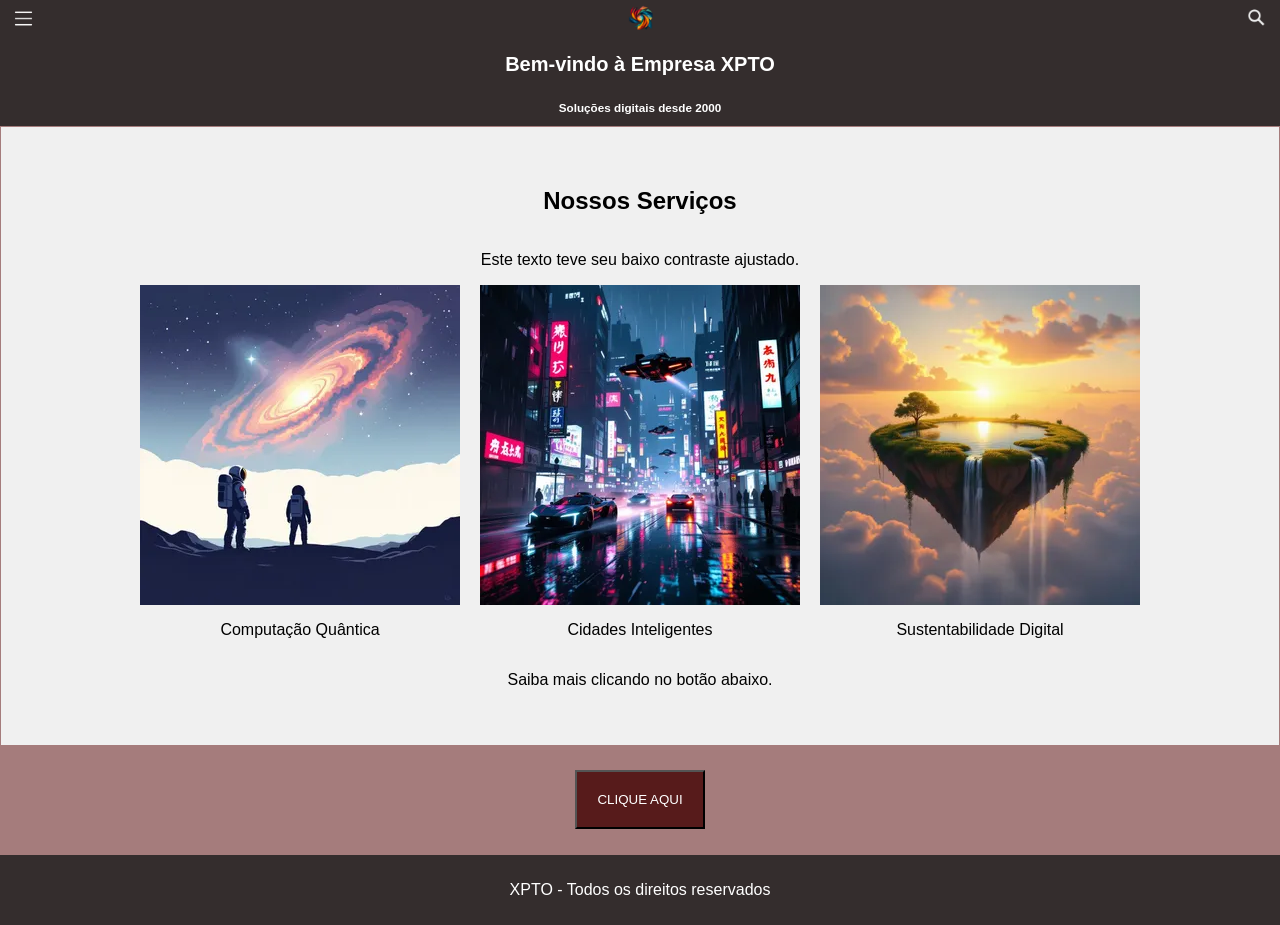
==== desafio-manutencao-sergiosadymonteiroferreira/index.html @ 29b04dec "botao busca, diminuicao cabecalho" ====
<!DOCTYPE html>
<html lang="pt-br">

<head>

    <meta charset="UTF-8">
    <meta name="viewport" content="width=device-width, initial-scale=1.0">
    <link rel="shortcut icon" href="./assets/logoTransparente.png">
    <link rel="stylesheet" href="./css/styles.css">
    <script src="./js/index.js" defer></script>
    <title>XPTO</title>
    <meta name="description" content="A empresa XPTO tem a melhor solução para o seu negócio. Conta com o time mais eficiente do mercado, tecnologia de ponta e preços acessíveis.">
    <meta name="keywords" content="tecnologia, soluções, inteligência artificial, computação quântica, sustentabilidade, digital">

</head>

<body>

    <header class="cabecalho">

        <div class="logoMenuHeader">
            <button id="botaoMenu"><img src="./assets/botaomenuburguerbranco-removebg-preview.png" alt="botão de menu" title="menu"></button>
            <img src="./assets/logoTransparente.png" alt="logo da XPTO em mosaico com forma de redemoinho colorido" title="logo da XPTO em mosaico com forma de redemoinho colorido">
            <button id="botaoBusca"><img src="./assets/ChatGPT Image Dec 10, 2025, 04_25_21 PM.png" alt="botão de busca" title="busca"></button>
        </div>

        <h1>Bem-vindo à Empresa XPTO</h1>
        <h3>Soluções digitais desde 2000</h3>

    </header>

    <main class="principal">

        <section class="conteudo">

            <h2>Nossos Serviços</h2>
            <p class="textoAjustado">Este texto teve seu baixo contraste ajustado.</p>

            <div class="blocoDeImagens">

                <div>
                    <img src="./assets/astronautasuniverso300x300.webp" alt="Atronautas admirando o universo" title="Atronautas admirando o universo">
                    <p>Computação Quântica</p>
                </div>

                <div>
                    <img src="./assets/cidadeinteligente300x300.webp" alt="Carros voando, prédios com placas em neon" title="Carros voando, prédios com placas em neon">
                    <p>Cidades Inteligentes</p>
                </div>

                <div>
                    <img src="./assets/sustentabilidadedigital300x300.webp" alt="Ilha flutuando sobre nuvens ao por do sol" title="Ilha flutuando sobre nuvens ao por do sol">
                    <p>Sustentabilidade Digital</p>
                </div>

            </div>

            <p>Saiba mais clicando no botão abaixo.</p>

        </section>

        <section class="botoes">

            <button id="meuBotao">CLIQUE AQUI</button>

        </section>

    </main>

    <footer class="rodape">

        <p>XPTO - Todos os direitos reservados</p>

    </footer>

</body>

</html>
---- desafio-manutencao-sergiosadymonteiroferreira/css/styles.css ----
body {
            background-color: rgb(165, 124, 124);
            font-family: sans-serif;
            margin: 0;
        }

        .principal {
            direction: flex;
            justify-content: center;
            align-content: center;
            background-color: #f0f0f0;
            margin: 1px;
        }

        .cabecalho {
            display: flex;
            background: rgb(52, 45, 45);
            color: white;
            font-size: 10px;
            text-align: center;
            flex-direction: column;
        }

        #botaoBusca {
            background-color: rgb(52, 45, 45);
            border: 0;
        }

        #botaoMenu {
            background-color: rgb(52, 45, 45);
            border: 0;
        }

        .logoMenuHeader {
            display: flex;
            justify-content: space-between;
        }

        .logoMenuHeader img {
            width: 25px;
            height: 25px;
            padding: 5px;
        }

        .conteudo {
            display: flex;
            padding: 40px;
            align-items: center;
            justify-content: center;
            flex-direction: column;
        }

        .blocoDeImagens {
            display: flex;
            flex-wrap: wrap;
            justify-content: center;
            gap: 20px;
            text-align: center;
        }

        .blocoDeImagens img {
            max-width: 100%;
            width: 100%;
            height: auto;
            display: block;
        }

        .textoAjustado {
            color: #000000;
        }

        .botoes {
            display: flex;
            background-color: rgb(165, 124, 124);
            padding: 25px;
            justify-content: center;
        }

        #meuBotao {
            padding: 20px;
            background: rgb(87, 27, 27);
            color: white;
        }

        .rodape {
            display: flex;
            background: rgb(52, 45, 45);
            color: white;
            padding: 10px;
            justify-content: center;
        }
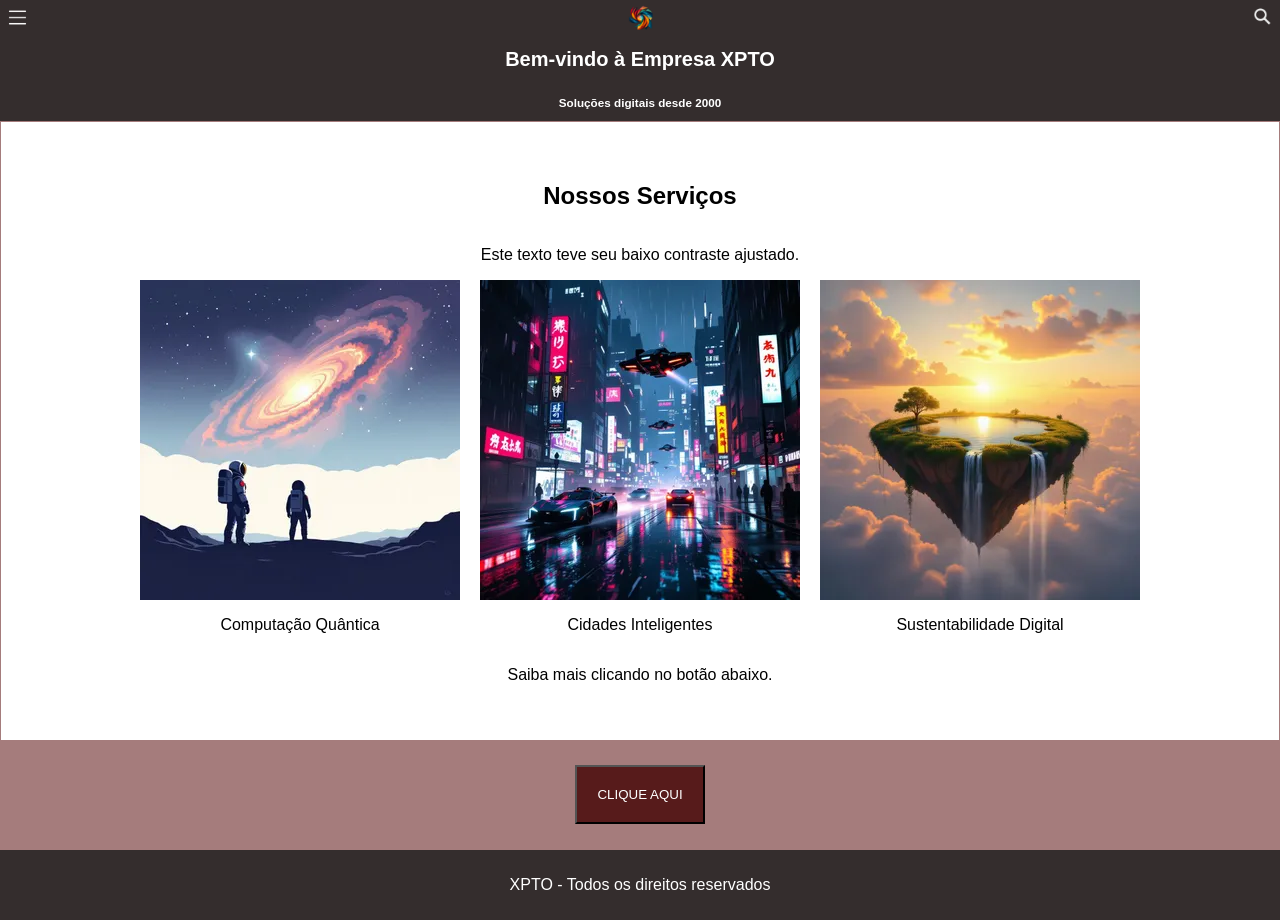
==== commit 4a10dd7e: "reorganizando em BEM" ====
--- a/desafio-manutencao-sergiosadymonteiroferreira/index.html
+++ b/desafio-manutencao-sergiosadymonteiroferreira/index.html
@@ -13,66 +13,52 @@
     <meta name="keywords" content="tecnologia, soluções, inteligência artificial, computação quântica, sustentabilidade, digital">
 
 </head>
-
 <body>
-
     <header class="cabecalho">
-
-        <div class="logoMenuHeader">
-            <button id="botaoMenu"><img src="./assets/botaomenuburguerbranco-removebg-preview.png" alt="botão de menu" title="menu"></button>
-            <img src="./assets/logoTransparente.png" alt="logo da XPTO em mosaico com forma de redemoinho colorido" title="logo da XPTO em mosaico com forma de redemoinho colorido">
-            <button id="botaoBusca"><img src="./assets/ChatGPT Image Dec 10, 2025, 04_25_21 PM.png" alt="botão de busca" title="busca"></button>
+        <div class="cabecalho__botoes">
+            <button class="cabecalho__menu"><img src="./assets/botaomenuburguerbranco-removebg-preview.png" alt="botão de menu" title="menu"></button>
+            <button class="cabecalho__logo"><img src="./assets/logoTransparente.png" alt="logo da XPTO em mosaico com forma de redemoinho colorido" title="logo da XPTO"></button>
+            <button class="cabecalho__busca"><img src="./assets/ChatGPT Image Dec 10, 2025, 04_25_21 PM.png" alt="botão de busca" title="busca"></button>
         </div>
 
         <h1>Bem-vindo à Empresa XPTO</h1>
         <h3>Soluções digitais desde 2000</h3>
 
     </header>
-
     <main class="principal">
-
-        <section class="conteudo">
+        <section class="principal__conteudo">
 
             <h2>Nossos Serviços</h2>
-            <p class="textoAjustado">Este texto teve seu baixo contraste ajustado.</p>
+            <p>Este texto teve seu baixo contraste ajustado.</p>
 
-            <div class="blocoDeImagens">
-
+            <div class="principal__bloco">
                 <div>
                     <img src="./assets/astronautasuniverso300x300.webp" alt="Atronautas admirando o universo" title="Atronautas admirando o universo">
                     <p>Computação Quântica</p>
                 </div>
-
                 <div>
                     <img src="./assets/cidadeinteligente300x300.webp" alt="Carros voando, prédios com placas em neon" title="Carros voando, prédios com placas em neon">
                     <p>Cidades Inteligentes</p>
                 </div>
-
                 <div>
                     <img src="./assets/sustentabilidadedigital300x300.webp" alt="Ilha flutuando sobre nuvens ao por do sol" title="Ilha flutuando sobre nuvens ao por do sol">
                     <p>Sustentabilidade Digital</p>
                 </div>
-
             </div>
 
             <p>Saiba mais clicando no botão abaixo.</p>
 
         </section>
+        <section class="principal__botoes">
 
-        <section class="botoes">
-
-            <button id="meuBotao">CLIQUE AQUI</button>
+            <button class="principal__botao">CLIQUE AQUI</button>
 
         </section>
-
     </main>
-
     <footer class="rodape">
 
         <p>XPTO - Todos os direitos reservados</p>
 
     </footer>
-
 </body>
-
 </html>
--- a/desafio-manutencao-sergiosadymonteiroferreira/css/styles.css
+++ b/desafio-manutencao-sergiosadymonteiroferreira/css/styles.css
@@ -4,45 +4,44 @@
             margin: 0;
         }
 
-        .principal {
-            direction: flex;
-            justify-content: center;
-            align-content: center;
-            background-color: #f0f0f0;
-            margin: 1px;
-        }
-
         .cabecalho {
             display: flex;
-            background: rgb(52, 45, 45);
+            background-color: rgb(52, 45, 45);
             color: white;
             font-size: 10px;
             text-align: center;
             flex-direction: column;
         }
 
-        #botaoBusca {
-            background-color: rgb(52, 45, 45);
-            border: 0;
-        }
-
-        #botaoMenu {
-            background-color: rgb(52, 45, 45);
-            border: 0;
-        }
-
-        .logoMenuHeader {
+        .cabecalho__botoes {
             display: flex;
             justify-content: space-between;
         }
 
-        .logoMenuHeader img {
+        .cabecalho__botoes img {
             width: 25px;
             height: 25px;
             padding: 5px;
         }
 
-        .conteudo {
+        .cabecalho__botoes button {
+            background: transparent;
+            border: none;
+            padding: 0;
+            margin: 0;
+            display: flex;
+            align-items: center;
+        }
+
+        .principal {
+            direction: flex;
+            justify-content: center;
+            align-content: center;
+            background-color: white;
+            margin: 1px;
+        }
+
+        .principal__conteudo {
             display: flex;
             padding: 40px;
             align-items: center;
@@ -50,7 +49,7 @@
             flex-direction: column;
         }
 
-        .blocoDeImagens {
+        .principal__bloco {
             display: flex;
             flex-wrap: wrap;
             justify-content: center;
@@ -58,33 +57,29 @@
             text-align: center;
         }
 
-        .blocoDeImagens img {
+        .principal__bloco img {
             max-width: 100%;
             width: 100%;
             height: auto;
             display: block;
         }
 
-        .textoAjustado {
-            color: #000000;
-        }
-
-        .botoes {
+        .principal__botoes {
             display: flex;
             background-color: rgb(165, 124, 124);
             padding: 25px;
             justify-content: center;
         }
 
-        #meuBotao {
+        .principal__botao {
             padding: 20px;
-            background: rgb(87, 27, 27);
+            background-color: rgb(87, 27, 27);
             color: white;
         }
 
         .rodape {
             display: flex;
-            background: rgb(52, 45, 45);
+            background-color: rgb(52, 45, 45);
             color: white;
             padding: 10px;
             justify-content: center;
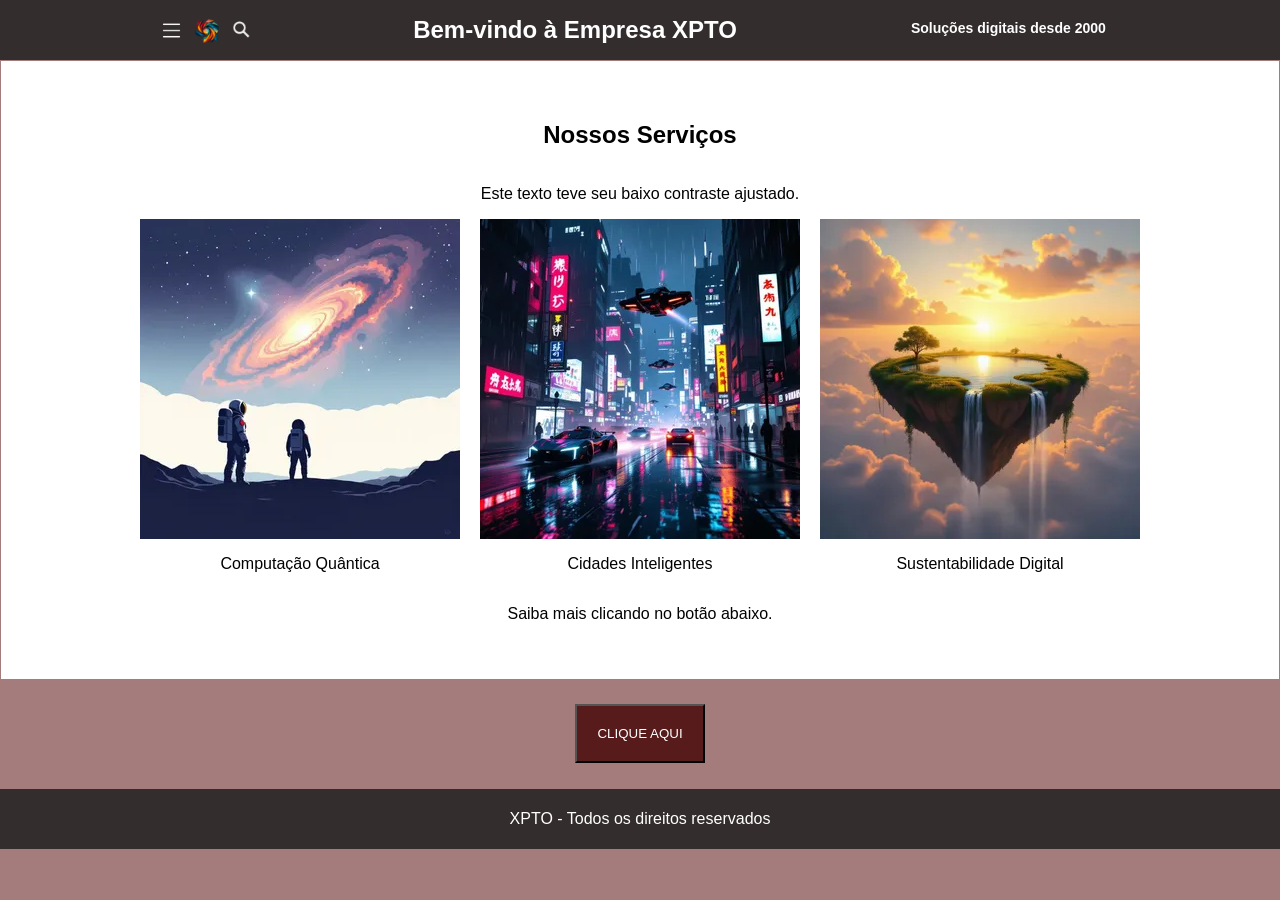
==== commit 28c8661b: "Implementando media query no header" ====
--- a/desafio-manutencao-sergiosadymonteiroferreira/index.html
+++ b/desafio-manutencao-sergiosadymonteiroferreira/index.html
@@ -1,64 +1,90 @@
 <!DOCTYPE html>
 <html lang="pt-br">
-
-<head>
-
-    <meta charset="UTF-8">
-    <meta name="viewport" content="width=device-width, initial-scale=1.0">
-    <link rel="shortcut icon" href="./assets/logoTransparente.png">
-    <link rel="stylesheet" href="./css/styles.css">
+  <head>
+    <meta charset="UTF-8" />
+    <meta name="viewport" content="width=device-width, initial-scale=1.0" />
+    <link rel="shortcut icon" href="./assets/logoTransparente.png" />
+    <link rel="stylesheet" href="./css/styles.css" />
     <script src="./js/index.js" defer></script>
     <title>XPTO</title>
-    <meta name="description" content="A empresa XPTO tem a melhor solução para o seu negócio. Conta com o time mais eficiente do mercado, tecnologia de ponta e preços acessíveis.">
-    <meta name="keywords" content="tecnologia, soluções, inteligência artificial, computação quântica, sustentabilidade, digital">
+    <meta
+      name="description"
+      content="A empresa XPTO tem a melhor solução para o seu negócio. Conta com o time mais eficiente do mercado, tecnologia de ponta e preços acessíveis."
+    />
+    <meta
+      name="keywords"
+      content="tecnologia, soluções, inteligência artificial, computação quântica, sustentabilidade, digital"
+    />
+  </head>
+  <body class="corpo">
+    <header class="cabecalho">
+      <nav class="painel">
+        <button class="painel__menu">
+          <img
+            src="./assets/botaomenuburguerbranco-removebg-preview.png"
+            alt="botão de menu"
+            title="menu"
+          />
+        </button>
+        <button class="painel__logo">
+          <img
+            src="./assets/logoTransparente.png"
+            alt="logo da XPTO em mosaico com forma de redemoinho colorido"
+            title="logo da XPTO"
+          />
+        </button>
+        <button class="painel__busca">
+          <img
+            src="./assets/ChatGPT Image Dec 10, 2025, 04_25_21 PM.png"
+            alt="botão de busca"
+            title="busca"
+          />
+        </button>
+      </nav>
 
-</head>
-<body>
-    <header class="cabecalho">
-        <div class="cabecalho__botoes">
-            <button class="cabecalho__menu"><img src="./assets/botaomenuburguerbranco-removebg-preview.png" alt="botão de menu" title="menu"></button>
-            <button class="cabecalho__logo"><img src="./assets/logoTransparente.png" alt="logo da XPTO em mosaico com forma de redemoinho colorido" title="logo da XPTO"></button>
-            <button class="cabecalho__busca"><img src="./assets/ChatGPT Image Dec 10, 2025, 04_25_21 PM.png" alt="botão de busca" title="busca"></button>
+      <h1>Bem-vindo à Empresa XPTO</h1>
+      <h3>Soluções digitais desde 2000</h3>
+    </header>
+    <main class="principal">
+      <section class="principal__conteudo">
+        <h2>Nossos Serviços</h2>
+        <p>Este texto teve seu baixo contraste ajustado.</p>
+
+        <div class="principal__bloco">
+          <div>
+            <img
+              src="./assets/astronautasuniverso300x300.webp"
+              alt="Atronautas admirando o universo"
+              title="Atronautas admirando o universo"
+            />
+            <p>Computação Quântica</p>
+          </div>
+          <div>
+            <img
+              src="./assets/cidadeinteligente300x300.webp"
+              alt="Carros voando, prédios com placas em neon"
+              title="Carros voando, prédios com placas em neon"
+            />
+            <p>Cidades Inteligentes</p>
+          </div>
+          <div>
+            <img
+              src="./assets/sustentabilidadedigital300x300.webp"
+              alt="Ilha flutuando sobre nuvens ao por do sol"
+              title="Ilha flutuando sobre nuvens ao por do sol"
+            />
+            <p>Sustentabilidade Digital</p>
+          </div>
         </div>
 
-        <h1>Bem-vindo à Empresa XPTO</h1>
-        <h3>Soluções digitais desde 2000</h3>
-
-    </header>
-    <main class="principal">
-        <section class="principal__conteudo">
-
-            <h2>Nossos Serviços</h2>
-            <p>Este texto teve seu baixo contraste ajustado.</p>
-
-            <div class="principal__bloco">
-                <div>
-                    <img src="./assets/astronautasuniverso300x300.webp" alt="Atronautas admirando o universo" title="Atronautas admirando o universo">
-                    <p>Computação Quântica</p>
-                </div>
-                <div>
-                    <img src="./assets/cidadeinteligente300x300.webp" alt="Carros voando, prédios com placas em neon" title="Carros voando, prédios com placas em neon">
-                    <p>Cidades Inteligentes</p>
-                </div>
-                <div>
-                    <img src="./assets/sustentabilidadedigital300x300.webp" alt="Ilha flutuando sobre nuvens ao por do sol" title="Ilha flutuando sobre nuvens ao por do sol">
-                    <p>Sustentabilidade Digital</p>
-                </div>
-            </div>
-
-            <p>Saiba mais clicando no botão abaixo.</p>
-
-        </section>
-        <section class="principal__botoes">
-
-            <button class="principal__botao">CLIQUE AQUI</button>
-
-        </section>
+        <p>Saiba mais clicando no botão abaixo.</p>
+      </section>
+      <section class="principal__botoes">
+        <button class="principal__botao">CLIQUE AQUI</button>
+      </section>
     </main>
     <footer class="rodape">
-
-        <p>XPTO - Todos os direitos reservados</p>
-
+      <p>XPTO - Todos os direitos reservados</p>
     </footer>
-</body>
-</html>+  </body>
+</html>
--- a/desafio-manutencao-sergiosadymonteiroferreira/css/styles.css
+++ b/desafio-manutencao-sergiosadymonteiroferreira/css/styles.css
@@ -1,86 +1,103 @@
-        body {
-            background-color: rgb(165, 124, 124);
-            font-family: sans-serif;
-            margin: 0;
-        }
+.corpo {
+  background-color: rgb(165, 124, 124);
+  font-family: sans-serif;
+  margin: 0px;
+  padding: 0px;
+}
 
-        .cabecalho {
-            display: flex;
-            background-color: rgb(52, 45, 45);
-            color: white;
-            font-size: 10px;
-            text-align: center;
-            flex-direction: column;
-        }
+.cabecalho {
+  display: flex;
+  background-color: rgb(52, 45, 45);
+  color: white;
+  font-size: 12px;
+  justify-content: space-evenly;
+}
 
-        .cabecalho__botoes {
-            display: flex;
-            justify-content: space-between;
-        }
+.cabecalho h3 {
+  margin: 0px;
+  padding: 20px;
+}
 
-        .cabecalho__botoes img {
-            width: 25px;
-            height: 25px;
-            padding: 5px;
-        }
+@media (max-width: 768px) {
+  .cabecalho {
+    display: flex;
+    background-color: rgb(52, 45, 45);
+    color: white;
+    font-size: 10px;
+    text-align: center;
+    flex-direction: column;
+  }
 
-        .cabecalho__botoes button {
-            background: transparent;
-            border: none;
-            padding: 0;
-            margin: 0;
-            display: flex;
-            align-items: center;
-        }
+  .cabecalho h3 {
+    padding: 5px;
+  }
+}
 
-        .principal {
-            direction: flex;
-            justify-content: center;
-            align-content: center;
-            background-color: white;
-            margin: 1px;
-        }
+.painel {
+  display: flex;
+  justify-content: space-between;
+}
 
-        .principal__conteudo {
-            display: flex;
-            padding: 40px;
-            align-items: center;
-            justify-content: center;
-            flex-direction: column;
-        }
+.painel img {
+  width: 25px;
+  height: 25px;
+  padding: 5px;
+}
 
-        .principal__bloco {
-            display: flex;
-            flex-wrap: wrap;
-            justify-content: center;
-            gap: 20px;
-            text-align: center;
-        }
+.painel button {
+  background: transparent;
+  border: none;
+  padding: 0;
+  margin: 0;
+  display: flex;
+  align-items: center;
+}
 
-        .principal__bloco img {
-            max-width: 100%;
-            width: 100%;
-            height: auto;
-            display: block;
-        }
+.principal {
+  background-color: white;
+  margin: 1px;
+}
 
-        .principal__botoes {
-            display: flex;
-            background-color: rgb(165, 124, 124);
-            padding: 25px;
-            justify-content: center;
-        }
+.principal__conteudo {
+  display: flex;
+  padding: 40px;
+  align-items: center;
+  justify-content: center;
+  flex-direction: column;
+}
 
-        .principal__botao {
-            padding: 20px;
-            background-color: rgb(87, 27, 27);
-            color: white;
-        }
+.principal__bloco {
+  display: flex;
+  flex-wrap: wrap;
+  justify-content: center;
+  gap: 20px;
+  text-align: center;
+}
 
-        .rodape {
-            display: flex;
-            background-color: rgb(52, 45, 45);
-            color: white;
-            padding: 10px;
-            justify-content: center;
-        }+.principal__bloco img {
+  max-width: 100%;
+  width: 100%;
+  height: auto;
+  display: block;
+}
+
+.principal__botoes {
+  display: flex;
+  background-color: rgb(165, 124, 124);
+  padding: 25px;
+  justify-content: center;
+}
+
+.principal__botao {
+  padding: 20px;
+  background-color: rgb(87, 27, 27);
+  color: white;
+}
+
+.rodape {
+  display: flex;
+  background-color: rgb(52, 45, 45);
+  color: white;
+  padding: 5px;
+  justify-content: center;
+}
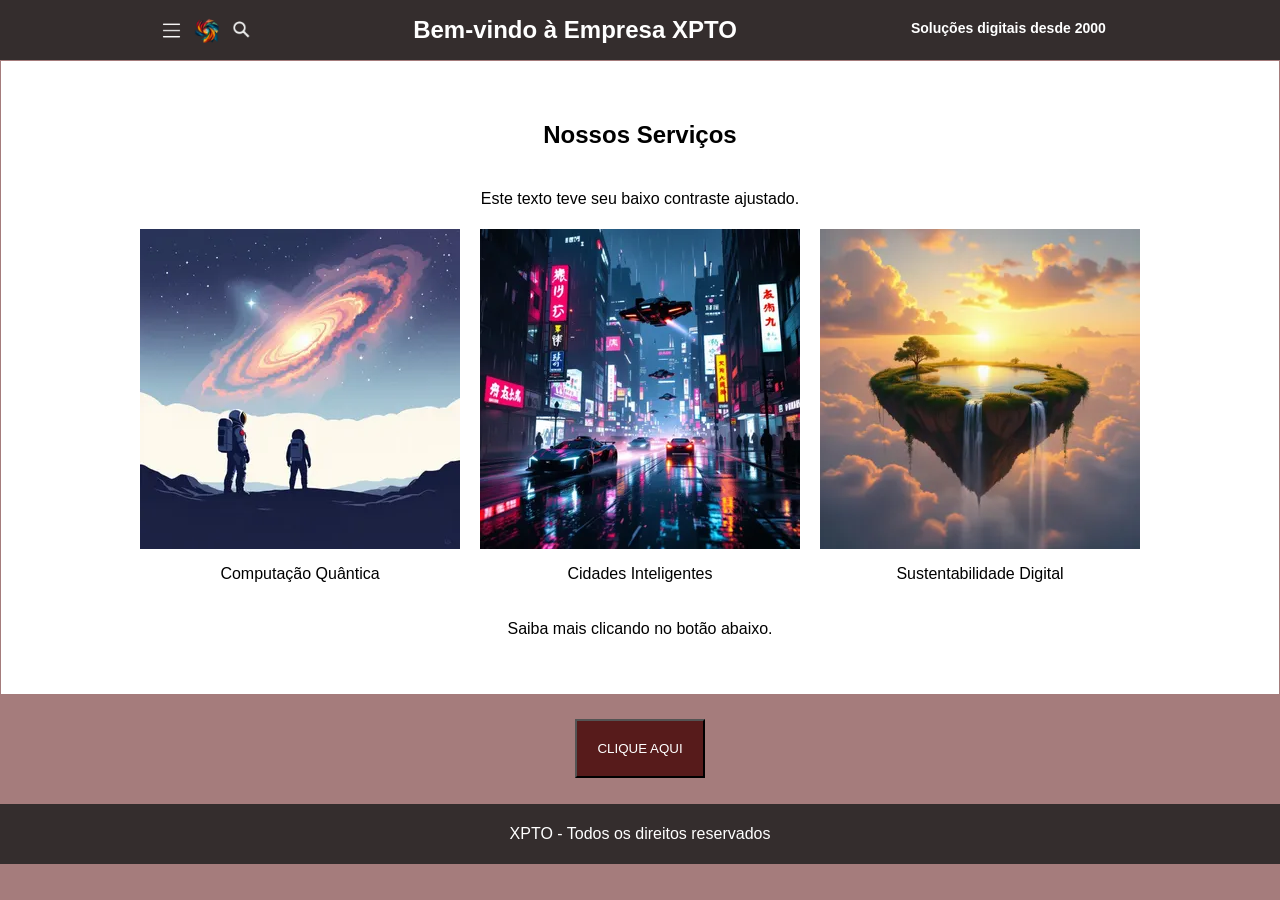
==== commit da2f69f8: "Corrigindo organização em pastas/orientação landscape(mediaquery)" ====
--- a/desafio-manutencao-sergiosadymonteiroferreira/index.html
+++ b/desafio-manutencao-sergiosadymonteiroferreira/index.html
@@ -3,9 +3,9 @@
   <head>
     <meta charset="UTF-8" />
     <meta name="viewport" content="width=device-width, initial-scale=1.0" />
-    <link rel="shortcut icon" href="./assets/logoTransparente.png" />
-    <link rel="stylesheet" href="./css/styles.css" />
-    <script src="./js/index.js" defer></script>
+    <link rel="shortcut icon" href="./assets/img/logoTransparente.png" />
+    <link rel="stylesheet" href="./assets/css/styles.css" />
+    <script src="./assets/js/index.js" defer></script>
     <title>XPTO</title>
     <meta
       name="description"
@@ -21,21 +21,21 @@
       <nav class="painel">
         <button class="painel__menu">
           <img
-            src="./assets/botaomenuburguerbranco-removebg-preview.png"
+            src="./assets/img/botaomenuburguerbranco-removebg-preview.png"
             alt="botão de menu"
             title="menu"
           />
         </button>
         <button class="painel__logo">
           <img
-            src="./assets/logoTransparente.png"
+            src="./assets/img/logoTransparente.png"
             alt="logo da XPTO em mosaico com forma de redemoinho colorido"
             title="logo da XPTO"
           />
         </button>
         <button class="painel__busca">
           <img
-            src="./assets/ChatGPT Image Dec 10, 2025, 04_25_21 PM.png"
+            src="./assets/img/ChatGPT Image Dec 10, 2025, 04_25_21 PM.png"
             alt="botão de busca"
             title="busca"
           />
@@ -53,7 +53,7 @@
         <div class="principal__bloco">
           <div>
             <img
-              src="./assets/astronautasuniverso300x300.webp"
+              src="./assets/img/astronautasuniverso300x300.webp"
               alt="Atronautas admirando o universo"
               title="Atronautas admirando o universo"
             />
@@ -61,7 +61,7 @@
           </div>
           <div>
             <img
-              src="./assets/cidadeinteligente300x300.webp"
+              src="./assets/img/cidadeinteligente300x300.webp"
               alt="Carros voando, prédios com placas em neon"
               title="Carros voando, prédios com placas em neon"
             />
@@ -69,7 +69,7 @@
           </div>
           <div>
             <img
-              src="./assets/sustentabilidadedigital300x300.webp"
+              src="./assets/img/sustentabilidadedigital300x300.webp"
               alt="Ilha flutuando sobre nuvens ao por do sol"
               title="Ilha flutuando sobre nuvens ao por do sol"
             />
--- a/desafio-manutencao-sergiosadymonteiroferreira/assets/css/styles.css
+++ b/desafio-manutencao-sergiosadymonteiroferreira/assets/css/styles.css
@@ -0,0 +1,122 @@
+.corpo {
+  display: flex;
+  flex-direction: column;
+  background-color: rgb(165, 124, 124);
+  font-family: sans-serif;
+  margin: 0;
+  padding: 0;
+}
+
+.cabecalho {
+  display: flex;
+  background-color: rgb(52, 45, 45);
+  color: white;
+  font-size: 12px;
+  justify-content: space-evenly;
+  flex-direction: row;
+}
+
+.cabecalho h3 {
+  margin: 0px;
+  padding: 20px;
+}
+
+@media (max-width: 768px) {
+  .cabecalho {
+    display: flex;
+    background-color: rgb(52, 45, 45);
+    color: white;
+    font-size: 10px;
+    text-align: center;
+    flex-direction: column;
+  }
+
+  .cabecalho h3 {
+    padding: 5px;
+  }
+}
+
+@media (orientation: landscape) {
+  .cabecalho {
+    display: flex;
+    background-color: rgb(52, 45, 45);
+    color: white;
+    font-size: 12px;
+    justify-content: space-evenly;
+    flex-direction: row;
+  }
+
+  .cabecalho h3 {
+    margin: 0px;
+    padding: 20px;
+  }
+}
+
+.painel {
+  display: flex;
+  justify-content: space-between;
+}
+
+.painel img {
+  width: 25px;
+  height: 25px;
+  padding: 5px;
+}
+
+.painel button {
+  background: transparent;
+  border: none;
+  padding: 0;
+  margin: 0;
+  display: flex;
+  align-items: center;
+}
+
+.principal {
+  background-color: white;
+  margin: 1px;
+}
+
+.principal__conteudo {
+  display: flex;
+  padding: 40px;
+  align-items: center;
+  flex-direction: column;
+  gap: 5px;
+}
+
+.principal__bloco {
+  display: flex;
+  flex-wrap: wrap;
+  justify-content: center;
+  gap: 20px;
+  text-align: center;
+}
+
+.principal__bloco img {
+  max-width: 100%;
+  width: 100%;
+  height: auto;
+  display: block;
+}
+
+.principal__botoes {
+  display: flex;
+  background-color: rgb(165, 124, 124);
+  padding: 25px;
+  justify-content: center;
+}
+
+.principal__botao {
+  padding: 20px;
+  background-color: rgb(87, 27, 27);
+  color: white;
+}
+
+.rodape {
+  display: flex;
+  background-color: rgb(52, 45, 45);
+  color: white;
+  padding: 5px;
+  justify-content: center;
+}
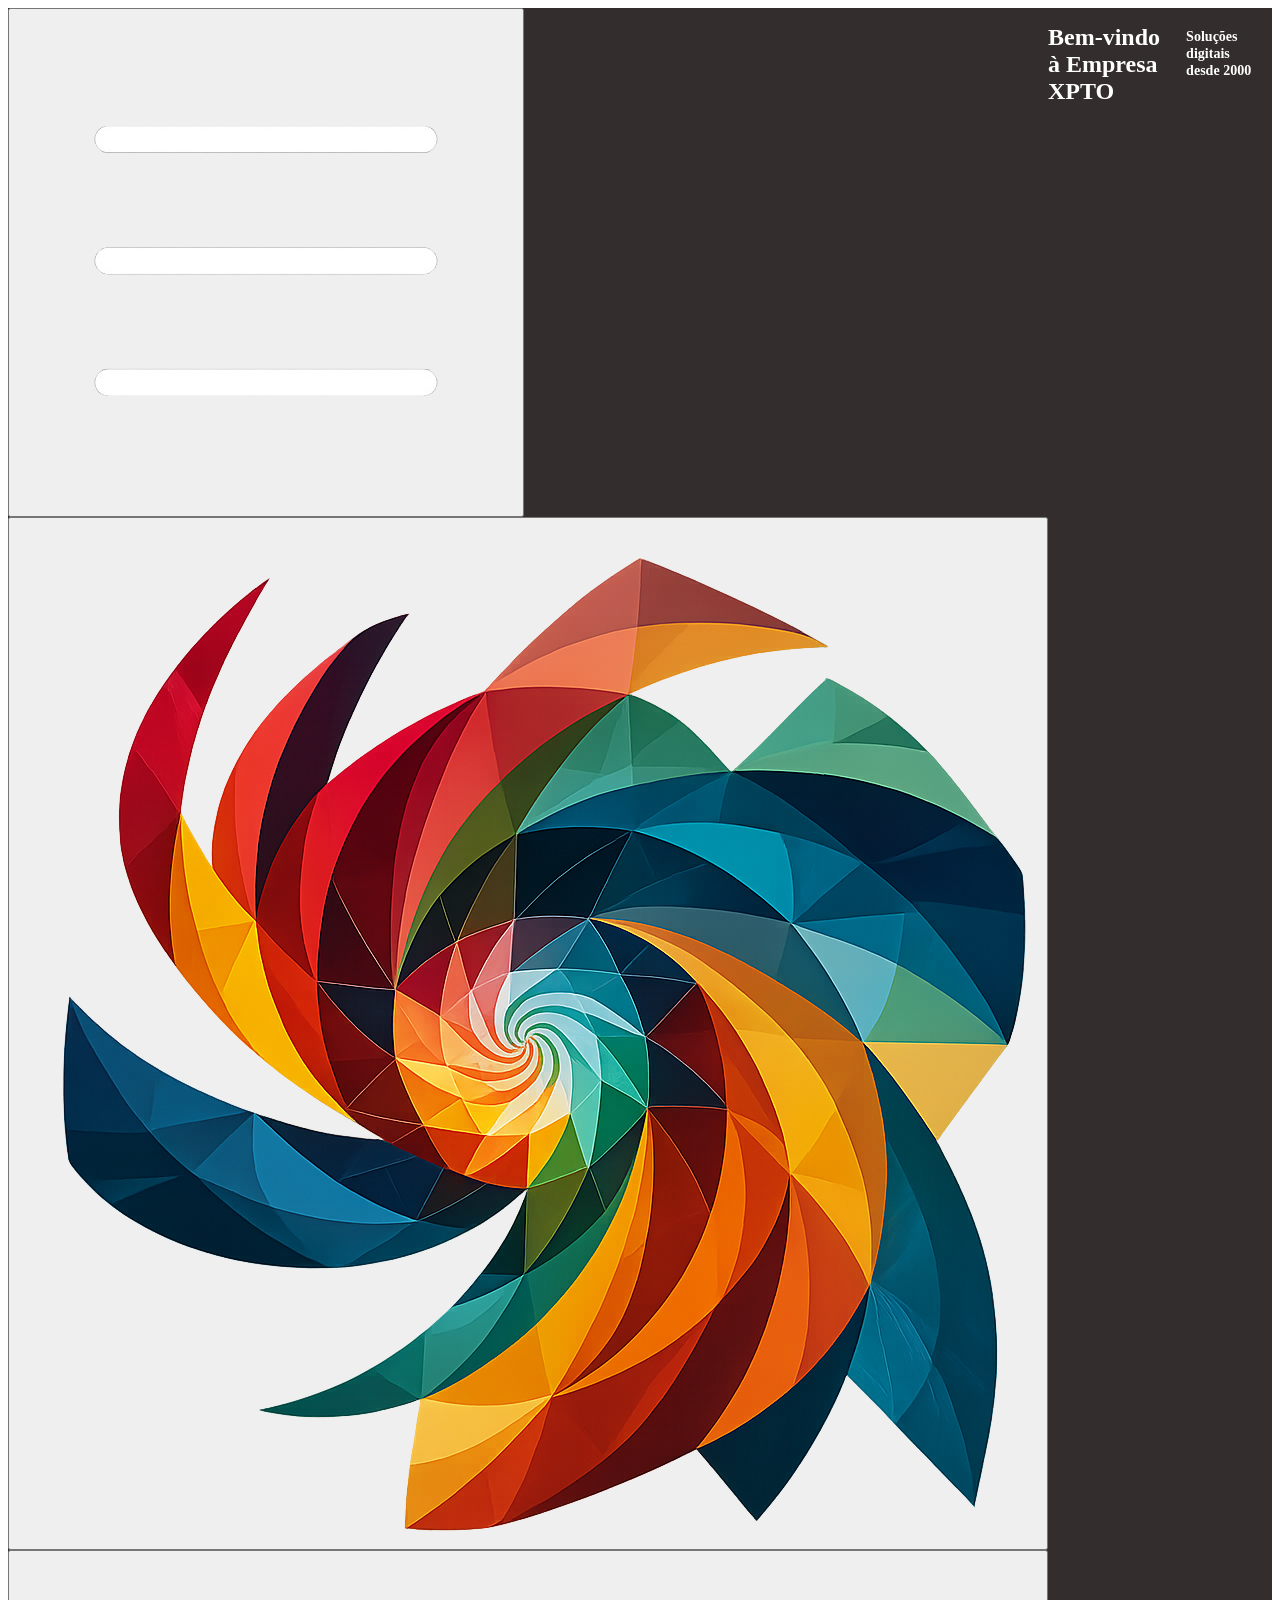
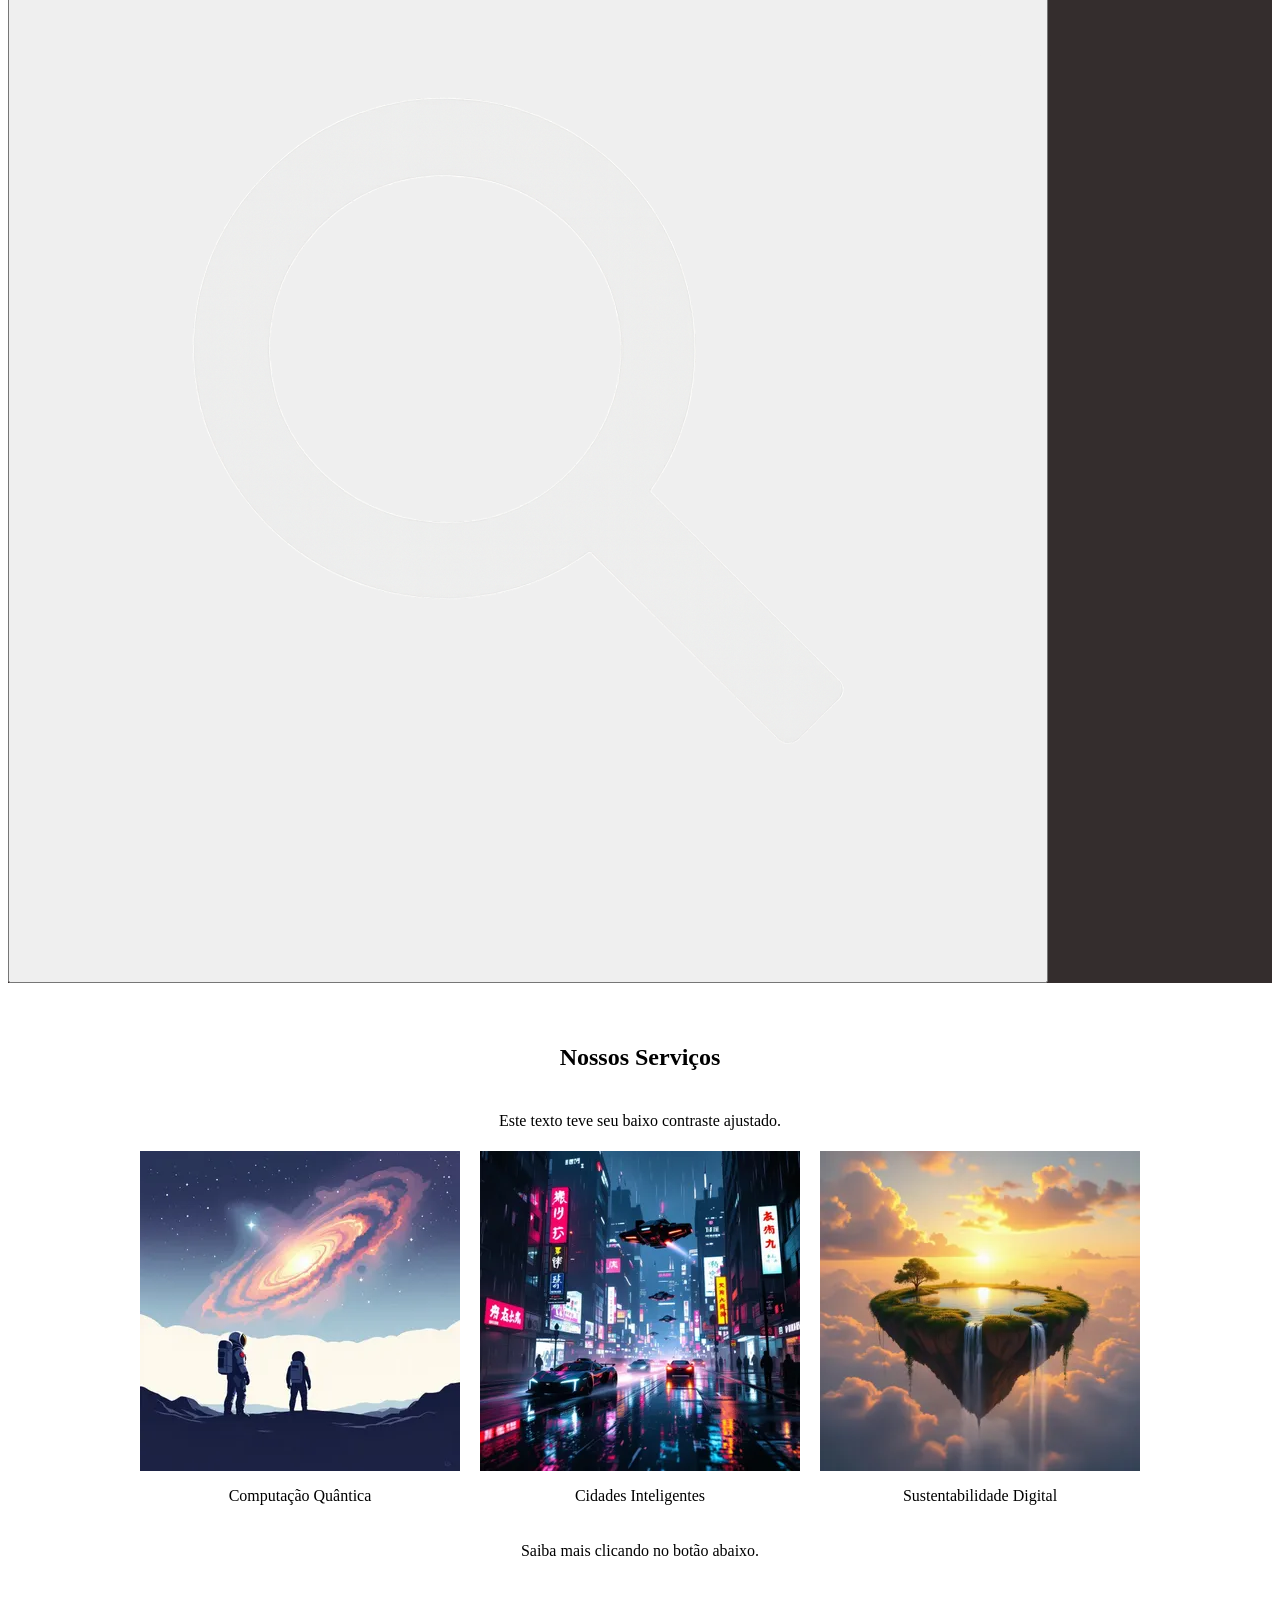
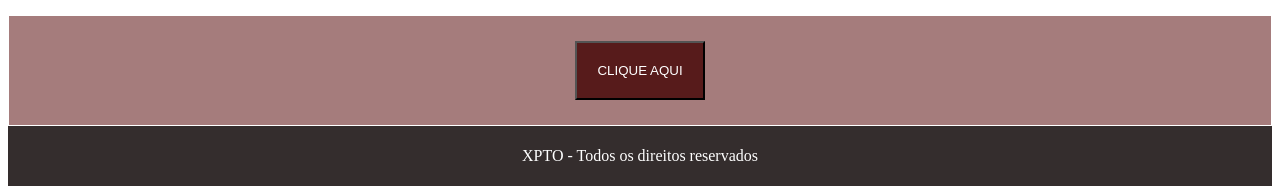
==== commit d3d47575: "commit para merge" ====
--- a/desafio-manutencao-sergiosadymonteiroferreira/index.html
+++ b/desafio-manutencao-sergiosadymonteiroferreira/index.html
@@ -1,90 +1,64 @@
 <!DOCTYPE html>
 <html lang="pt-br">
-  <head>
-    <meta charset="UTF-8" />
-    <meta name="viewport" content="width=device-width, initial-scale=1.0" />
-    <link rel="shortcut icon" href="./assets/img/logoTransparente.png" />
-    <link rel="stylesheet" href="./assets/css/styles.css" />
-    <script src="./assets/js/index.js" defer></script>
+
+<head>
+
+    <meta charset="UTF-8">
+    <meta name="viewport" content="width=device-width, initial-scale=1.0">
+    <link rel="shortcut icon" href="./assets/logoTransparente.png">
+    <link rel="stylesheet" href="./css/styles.css">
+    <script src="./js/index.js" defer></script>
     <title>XPTO</title>
-    <meta
-      name="description"
-      content="A empresa XPTO tem a melhor solução para o seu negócio. Conta com o time mais eficiente do mercado, tecnologia de ponta e preços acessíveis."
-    />
-    <meta
-      name="keywords"
-      content="tecnologia, soluções, inteligência artificial, computação quântica, sustentabilidade, digital"
-    />
-  </head>
-  <body class="corpo">
+    <meta name="description" content="A empresa XPTO tem a melhor solução para o seu negócio. Conta com o time mais eficiente do mercado, tecnologia de ponta e preços acessíveis.">
+    <meta name="keywords" content="tecnologia, soluções, inteligência artificial, computação quântica, sustentabilidade, digital">
+
+</head>
+<body>
     <header class="cabecalho">
-      <nav class="painel">
-        <button class="painel__menu">
-          <img
-            src="./assets/img/botaomenuburguerbranco-removebg-preview.png"
-            alt="botão de menu"
-            title="menu"
-          />
-        </button>
-        <button class="painel__logo">
-          <img
-            src="./assets/img/logoTransparente.png"
-            alt="logo da XPTO em mosaico com forma de redemoinho colorido"
-            title="logo da XPTO"
-          />
-        </button>
-        <button class="painel__busca">
-          <img
-            src="./assets/img/ChatGPT Image Dec 10, 2025, 04_25_21 PM.png"
-            alt="botão de busca"
-            title="busca"
-          />
-        </button>
-      </nav>
+        <nav class="cabecalho__botoes">
+            <button class="cabecalho__menu"><img src="./assets/botaomenuburguerbranco-removebg-preview.png" alt="botão de menu" title="menu"></button>
+            <button class="cabecalho__logo"><img src="./assets/logoTransparente.png" alt="logo da XPTO em mosaico com forma de redemoinho colorido" title="logo da XPTO"></button>
+            <button class="cabecalho__busca"><img src="./assets/ChatGPT Image Dec 10, 2025, 04_25_21 PM.png" alt="botão de busca" title="busca"></button>
+        </nav>
 
-      <h1>Bem-vindo à Empresa XPTO</h1>
-      <h3>Soluções digitais desde 2000</h3>
+        <strong><h1>Bem-vindo à Empresa XPTO</h1></strong>
+        <h3>Soluções digitais desde 2000</h3>
+
     </header>
     <main class="principal">
-      <section class="principal__conteudo">
-        <h2>Nossos Serviços</h2>
-        <p>Este texto teve seu baixo contraste ajustado.</p>
+        <section class="principal__conteudo">
 
-        <div class="principal__bloco">
-          <div>
-            <img
-              src="./assets/img/astronautasuniverso300x300.webp"
-              alt="Atronautas admirando o universo"
-              title="Atronautas admirando o universo"
-            />
-            <p>Computação Quântica</p>
-          </div>
-          <div>
-            <img
-              src="./assets/img/cidadeinteligente300x300.webp"
-              alt="Carros voando, prédios com placas em neon"
-              title="Carros voando, prédios com placas em neon"
-            />
-            <p>Cidades Inteligentes</p>
-          </div>
-          <div>
-            <img
-              src="./assets/img/sustentabilidadedigital300x300.webp"
-              alt="Ilha flutuando sobre nuvens ao por do sol"
-              title="Ilha flutuando sobre nuvens ao por do sol"
-            />
-            <p>Sustentabilidade Digital</p>
-          </div>
-        </div>
+            <h2>Nossos Serviços</h2>
+            <p>Este texto teve seu baixo contraste ajustado.</p>
 
-        <p>Saiba mais clicando no botão abaixo.</p>
-      </section>
-      <section class="principal__botoes">
-        <button class="principal__botao">CLIQUE AQUI</button>
-      </section>
+            <div class="principal__bloco">
+                <div>
+                    <img src="./assets/astronautasuniverso300x300.webp" alt="Atronautas admirando o universo" title="Atronautas admirando o universo">
+                    <p>Computação Quântica</p>
+                </div>
+                <div>
+                    <img src="./assets/cidadeinteligente300x300.webp" alt="Carros voando, prédios com placas em neon" title="Carros voando, prédios com placas em neon">
+                    <p>Cidades Inteligentes</p>
+                </div>
+                <div>
+                    <img src="./assets/sustentabilidadedigital300x300.webp" alt="Ilha flutuando sobre nuvens ao por do sol" title="Ilha flutuando sobre nuvens ao por do sol">
+                    <p>Sustentabilidade Digital</p>
+                </div>
+            </div>
+
+            <p>Saiba mais clicando no botão abaixo.</p>
+
+        </section>
+        <section class="principal__botoes">
+
+            <button class="principal__botao">CLIQUE AQUI</button>
+
+        </section>
     </main>
     <footer class="rodape">
-      <p>XPTO - Todos os direitos reservados</p>
+
+        <p>XPTO - Todos os direitos reservados</p>
+
     </footer>
-  </body>
-</html>
+</body>
+</html>
--- a/desafio-manutencao-sergiosadymonteiroferreira/css/styles.css
+++ b/desafio-manutencao-sergiosadymonteiroferreira/css/styles.css
@@ -0,0 +1,122 @@
+.corpo {
+  display: flex;
+  flex-direction: column;
+  background-color: rgb(165, 124, 124);
+  font-family: sans-serif;
+  margin: 0;
+  padding: 0;
+}
+
+.cabecalho {
+  display: flex;
+  background-color: rgb(52, 45, 45);
+  color: white;
+  font-size: 12px;
+  justify-content: space-evenly;
+  flex-direction: row;
+}
+
+.cabecalho h3 {
+  margin: 0px;
+  padding: 20px;
+}
+
+@media (orientation: landscape) {
+  .cabecalho {
+    display: flex;
+    background-color: rgb(52, 45, 45);
+    color: white;
+    font-size: 12px;
+    justify-content: space-evenly;
+    flex-direction: row;
+  }
+
+  .cabecalho h3 {
+    margin: 0px;
+    padding: 20px;
+  }
+}
+
+@media (max-width: 768px) {
+  .cabecalho {
+    display: flex;
+    background-color: rgb(52, 45, 45);
+    color: white;
+    font-size: 10px;
+    text-align: center;
+    flex-direction: column;
+  }
+
+  .cabecalho h3 {
+    padding: 5px;
+  }
+}
+
+.painel {
+  display: flex;
+  justify-content: space-between;
+}
+
+.painel img {
+  width: 25px;
+  height: 25px;
+  padding: 5px;
+}
+
+.painel button {
+  background: transparent;
+  border: none;
+  padding: 0;
+  margin: 0;
+  display: flex;
+  align-items: center;
+}
+
+.principal {
+  background-color: white;
+  margin: 1px;
+}
+
+.principal__conteudo {
+  display: flex;
+  padding: 40px;
+  align-items: center;
+  flex-direction: column;
+  gap: 5px;
+}
+
+.principal__bloco {
+  display: flex;
+  flex-wrap: wrap;
+  justify-content: center;
+  gap: 20px;
+  text-align: center;
+}
+
+.principal__bloco img {
+  max-width: 100%;
+  width: 100%;
+  height: auto;
+  display: block;
+}
+
+.principal__botoes {
+  display: flex;
+  background-color: rgb(165, 124, 124);
+  padding: 25px;
+  justify-content: center;
+}
+
+.principal__botao {
+  padding: 20px;
+  background-color: rgb(87, 27, 27);
+  color: white;
+}
+
+.rodape {
+  display: flex;
+  background-color: rgb(52, 45, 45);
+  color: white;
+  padding: 5px;
+  justify-content: center;
+}
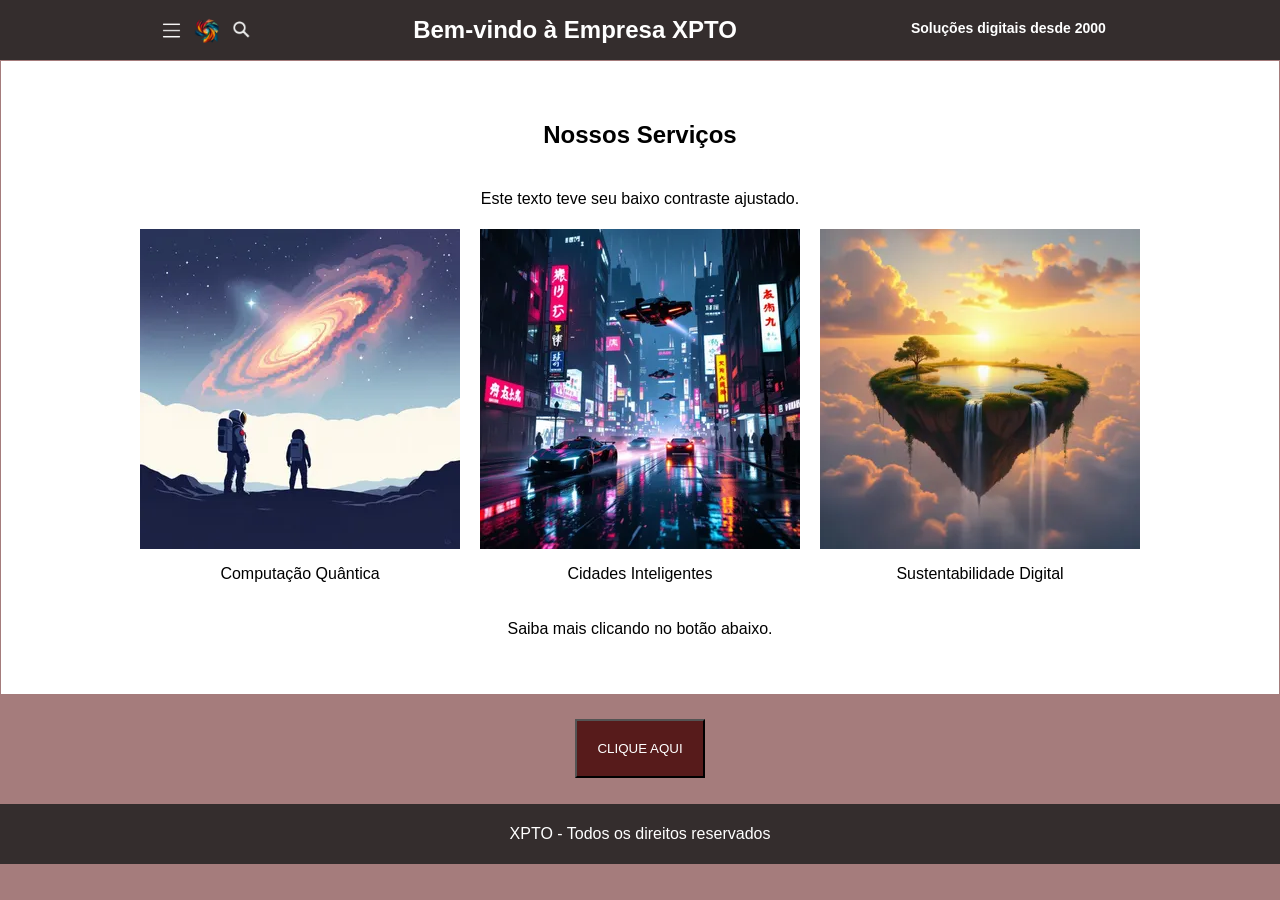
==== commit a317a4a4: "Merge branch 'main' of https://github.com/sergiosady/SimuladorDois" ====
--- a/desafio-manutencao-sergiosadymonteiroferreira/index.html
+++ b/desafio-manutencao-sergiosadymonteiroferreira/index.html
@@ -1,64 +1,90 @@
 <!DOCTYPE html>
 <html lang="pt-br">
+  <head>
+    <meta charset="UTF-8" />
+    <meta name="viewport" content="width=device-width, initial-scale=1.0" />
+    <link rel="shortcut icon" href="./assets/img/logoTransparente.png" />
+    <link rel="stylesheet" href="./assets/css/styles.css" />
+    <script src="./assets/js/index.js" defer></script>
+    <title>XPTO</title>
+    <meta
+      name="description"
+      content="A empresa XPTO tem a melhor solução para o seu negócio. Conta com o time mais eficiente do mercado, tecnologia de ponta e preços acessíveis."
+    />
+    <meta
+      name="keywords"
+      content="tecnologia, soluções, inteligência artificial, computação quântica, sustentabilidade, digital"
+    />
+  </head>
+  <body class="corpo">
+    <header class="cabecalho">
+      <nav class="painel">
+        <button class="painel__menu">
+          <img
+            src="./assets/img/botaomenuburguerbranco-removebg-preview.png"
+            alt="botão de menu"
+            title="menu"
+          />
+        </button>
+        <button class="painel__logo">
+          <img
+            src="./assets/img/logoTransparente.png"
+            alt="logo da XPTO em mosaico com forma de redemoinho colorido"
+            title="logo da XPTO"
+          />
+        </button>
+        <button class="painel__busca">
+          <img
+            src="./assets/img/ChatGPT Image Dec 10, 2025, 04_25_21 PM.png"
+            alt="botão de busca"
+            title="busca"
+          />
+        </button>
+      </nav>
 
-<head>
-
-    <meta charset="UTF-8">
-    <meta name="viewport" content="width=device-width, initial-scale=1.0">
-    <link rel="shortcut icon" href="./assets/logoTransparente.png">
-    <link rel="stylesheet" href="./css/styles.css">
-    <script src="./js/index.js" defer></script>
-    <title>XPTO</title>
-    <meta name="description" content="A empresa XPTO tem a melhor solução para o seu negócio. Conta com o time mais eficiente do mercado, tecnologia de ponta e preços acessíveis.">
-    <meta name="keywords" content="tecnologia, soluções, inteligência artificial, computação quântica, sustentabilidade, digital">
-
-</head>
-<body>
-    <header class="cabecalho">
-        <nav class="cabecalho__botoes">
-            <button class="cabecalho__menu"><img src="./assets/botaomenuburguerbranco-removebg-preview.png" alt="botão de menu" title="menu"></button>
-            <button class="cabecalho__logo"><img src="./assets/logoTransparente.png" alt="logo da XPTO em mosaico com forma de redemoinho colorido" title="logo da XPTO"></button>
-            <button class="cabecalho__busca"><img src="./assets/ChatGPT Image Dec 10, 2025, 04_25_21 PM.png" alt="botão de busca" title="busca"></button>
-        </nav>
-
-        <strong><h1>Bem-vindo à Empresa XPTO</h1></strong>
-        <h3>Soluções digitais desde 2000</h3>
-
+      <h1>Bem-vindo à Empresa XPTO</h1>
+      <h3>Soluções digitais desde 2000</h3>
     </header>
     <main class="principal">
-        <section class="principal__conteudo">
+      <section class="principal__conteudo">
+        <h2>Nossos Serviços</h2>
+        <p>Este texto teve seu baixo contraste ajustado.</p>
 
-            <h2>Nossos Serviços</h2>
-            <p>Este texto teve seu baixo contraste ajustado.</p>
+        <div class="principal__bloco">
+          <div>
+            <img
+              src="./assets/img/astronautasuniverso300x300.webp"
+              alt="Atronautas admirando o universo"
+              title="Atronautas admirando o universo"
+            />
+            <p>Computação Quântica</p>
+          </div>
+          <div>
+            <img
+              src="./assets/img/cidadeinteligente300x300.webp"
+              alt="Carros voando, prédios com placas em neon"
+              title="Carros voando, prédios com placas em neon"
+            />
+            <p>Cidades Inteligentes</p>
+          </div>
+          <div>
+            <img
+              src="./assets/img/sustentabilidadedigital300x300.webp"
+              alt="Ilha flutuando sobre nuvens ao por do sol"
+              title="Ilha flutuando sobre nuvens ao por do sol"
+            />
+            <p>Sustentabilidade Digital</p>
+          </div>
+        </div>
 
-            <div class="principal__bloco">
-                <div>
-                    <img src="./assets/astronautasuniverso300x300.webp" alt="Atronautas admirando o universo" title="Atronautas admirando o universo">
-                    <p>Computação Quântica</p>
-                </div>
-                <div>
-                    <img src="./assets/cidadeinteligente300x300.webp" alt="Carros voando, prédios com placas em neon" title="Carros voando, prédios com placas em neon">
-                    <p>Cidades Inteligentes</p>
-                </div>
-                <div>
-                    <img src="./assets/sustentabilidadedigital300x300.webp" alt="Ilha flutuando sobre nuvens ao por do sol" title="Ilha flutuando sobre nuvens ao por do sol">
-                    <p>Sustentabilidade Digital</p>
-                </div>
-            </div>
-
-            <p>Saiba mais clicando no botão abaixo.</p>
-
-        </section>
-        <section class="principal__botoes">
-
-            <button class="principal__botao">CLIQUE AQUI</button>
-
-        </section>
+        <p>Saiba mais clicando no botão abaixo.</p>
+      </section>
+      <section class="principal__botoes">
+        <button class="principal__botao">CLIQUE AQUI</button>
+      </section>
     </main>
     <footer class="rodape">
-
-        <p>XPTO - Todos os direitos reservados</p>
-
+      <p>XPTO - Todos os direitos reservados</p>
     </footer>
-</body>
-</html>+  </body>
+</html>
--- a/desafio-manutencao-sergiosadymonteiroferreira/assets/css/styles.css
+++ b/desafio-manutencao-sergiosadymonteiroferreira/assets/css/styles.css
@@ -0,0 +1,124 @@
+.corpo {
+  display: flex;
+  flex-direction: column;
+  background-color: rgb(165, 124, 124);
+  font-family: sans-serif;
+  margin: 0;
+  padding: 0;
+}
+
+.cabecalho {
+  display: flex;
+  background-color: rgb(52, 45, 45);
+  color: white;
+  font-size: 12px;
+  justify-content: space-evenly;
+  flex-direction: row;
+}
+
+.cabecalho h3 {
+  margin: 0px;
+  padding: 20px;
+}
+
+@media (max-width: 768px) {
+  .cabecalho {
+    display: flex;
+    background-color: rgb(52, 45, 45);
+    color: white;
+    font-size: 10px;
+    text-align: center;
+    flex-direction: column;
+  }
+
+  .cabecalho h3 {
+    padding: 5px;
+  }
+}
+
+@media (orientation: landscape) {
+  .cabecalho {
+    display: flex;
+    background-color: rgb(52, 45, 45);
+    color: white;
+    font-size: 12px;
+    justify-content: space-evenly;
+    flex-direction: row;
+  }
+
+  .cabecalho h3 {
+    margin: 0px;
+    padding: 20px;
+  }
+}
+
+.painel {
+  display: flex;
+  justify-content: space-between;
+}
+
+.painel img {
+  width: 25px;
+  height: 25px;
+  padding: 5px;
+}
+
+.painel button {
+  background: transparent;
+  border: none;
+  padding: 0;
+  margin: 0;
+  display: flex;
+  align-items: center;
+  cursor: pointer;
+}
+
+.principal {
+  background-color: white;
+  margin: 1px;
+}
+
+.principal__conteudo {
+  display: flex;
+  padding: 40px;
+  align-items: center;
+  flex-direction: column;
+  gap: 5px;
+}
+
+.principal__bloco {
+  display: flex;
+  flex-wrap: wrap;
+  justify-content: center;
+  gap: 20px;
+  text-align: center;
+}
+
+.principal__bloco img {
+  max-width: 100%;
+  width: 100%;
+  height: auto;
+  display: block;
+}
+
+.principal__botoes {
+  display: flex;
+  background-color: rgb(165, 124, 124);
+  padding: 25px;
+  justify-content: center;
+}
+
+.principal__botao {
+  padding: 20px;
+  background-color: rgb(87, 27, 27);
+  color: white;
+  cursor: pointer;
+}
+
+.rodape {
+  display: flex;
+  background-color: rgb(52, 45, 45);
+  color: white;
+  padding: 5px;
+  justify-content: center;
+}
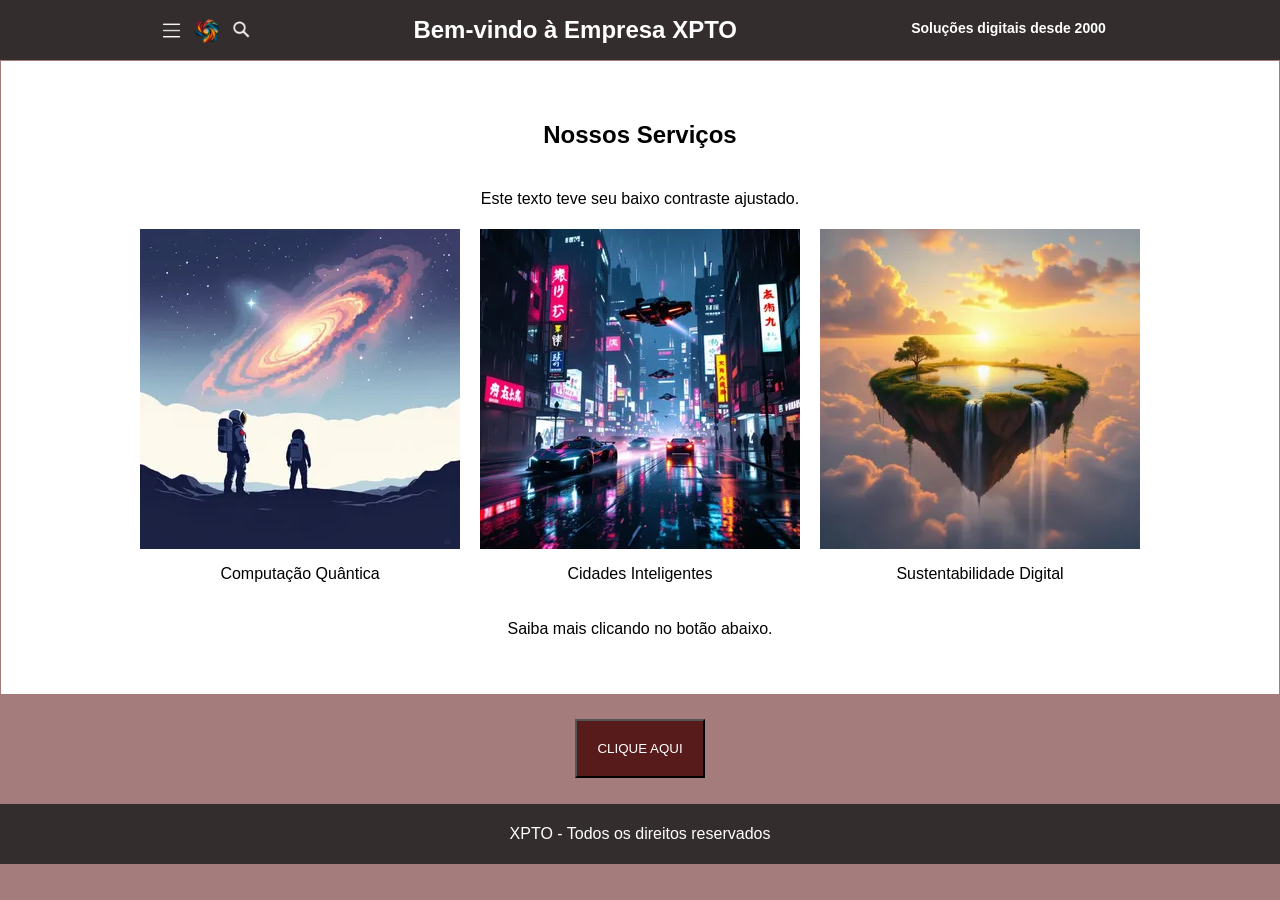
==== commit ac9c1e24: "fix:h3>h2 & logo button>logo adress" ====
--- a/desafio-manutencao-sergiosadymonteiroferreira/index.html
+++ b/desafio-manutencao-sergiosadymonteiroferreira/index.html
@@ -26,13 +26,13 @@
             title="menu"
           />
         </button>
-        <button class="painel__logo">
+        <a href="index.html" class="painel__logo">
           <img
             src="./assets/img/logoTransparente.png"
             alt="logo da XPTO em mosaico com forma de redemoinho colorido"
             title="logo da XPTO"
           />
-        </button>
+        </a>
         <button class="painel__busca">
           <img
             src="./assets/img/ChatGPT Image Dec 10, 2025, 04_25_21 PM.png"
@@ -43,7 +43,7 @@
       </nav>
 
       <h1>Bem-vindo à Empresa XPTO</h1>
-      <h3>Soluções digitais desde 2000</h3>
+      <h2>Soluções digitais desde 2000</h2>
     </header>
     <main class="principal">
       <section class="principal__conteudo">
--- a/desafio-manutencao-sergiosadymonteiroferreira/assets/css/styles.css
+++ b/desafio-manutencao-sergiosadymonteiroferreira/assets/css/styles.css
@@ -16,7 +16,8 @@
   flex-direction: row;
 }
 
-.cabecalho h3 {
+.cabecalho h2 {
+  font-size: 14px;
   margin: 0px;
   padding: 20px;
 }
@@ -31,7 +32,7 @@
     flex-direction: column;
   }
 
-  .cabecalho h3 {
+  .cabecalho h2 {
     padding: 5px;
   }
 }
@@ -46,7 +47,7 @@
     flex-direction: row;
   }
 
-  .cabecalho h3 {
+  .cabecalho h2 {
     margin: 0px;
     padding: 20px;
   }
@@ -63,7 +64,8 @@
   padding: 5px;
 }
 
-.painel button {
+.painel button,
+a {
   background: transparent;
   border: none;
   padding: 0;
